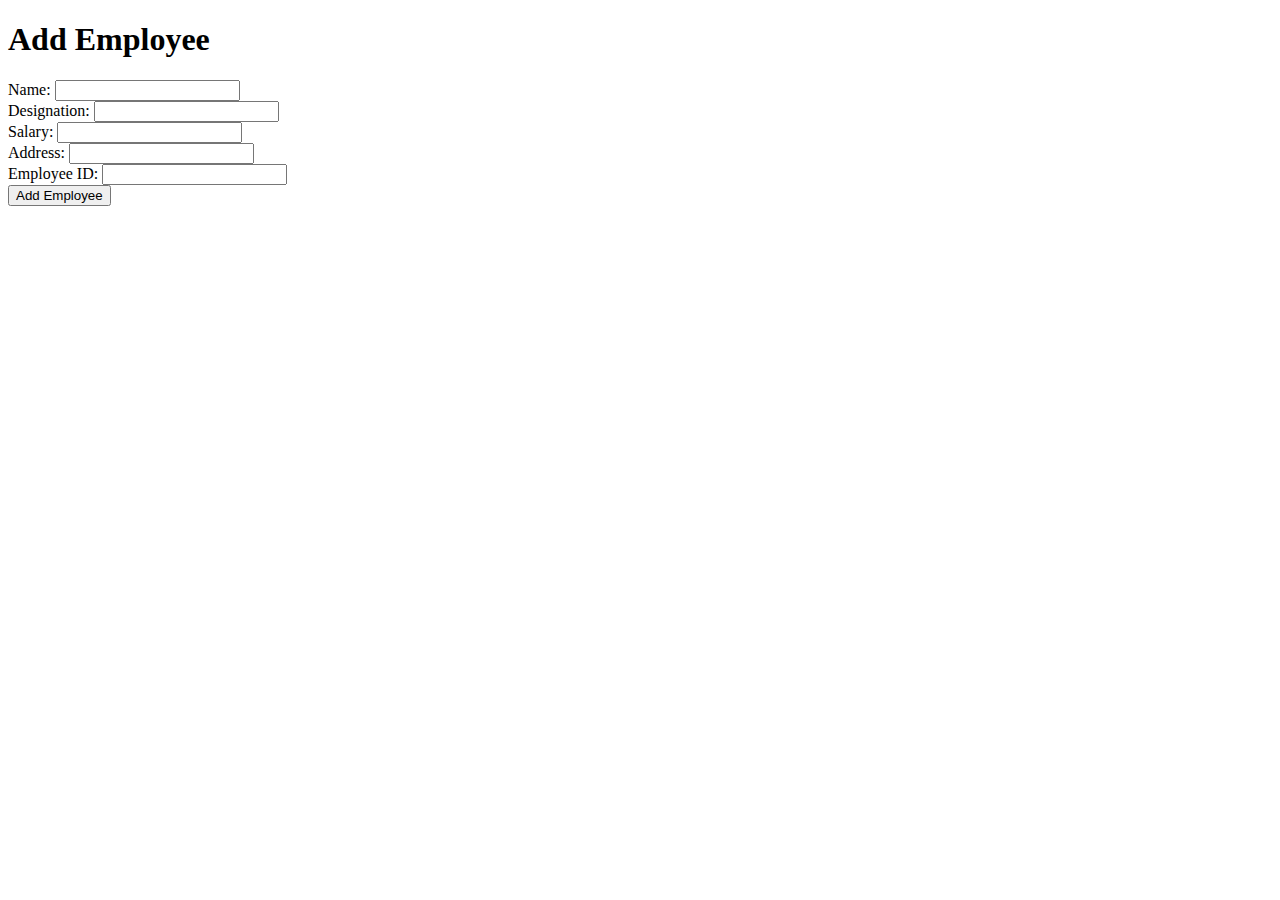
==== html/add_employee.html @ 812593e6 "suyash : wip" ====
<!-- Add Employee Page -->
<!DOCTYPE html>
<html lang="en">
<head>
    <meta charset="UTF-8">
    <meta name="viewport" content="width=device-width, initial-scale=1.0">
    <title>Add Employee</title>
    <link rel="stylesheet" href="css/styles.css">
</head>
<body>
    <div class="container">
        <h1>Add Employee</h1>
        <form>
            <label>Name:</label> <input type="text"><br>
            <label>Designation:</label> <input type="text"><br>
            <label>Salary:</label> <input type="number"><br>
            <label>Address:</label> <input type="text"><br>
            <label>Employee ID:</label> <input type="text"><br>
            <button type="submit">Add Employee</button>
        </form>
    </div>
</body>
</html>
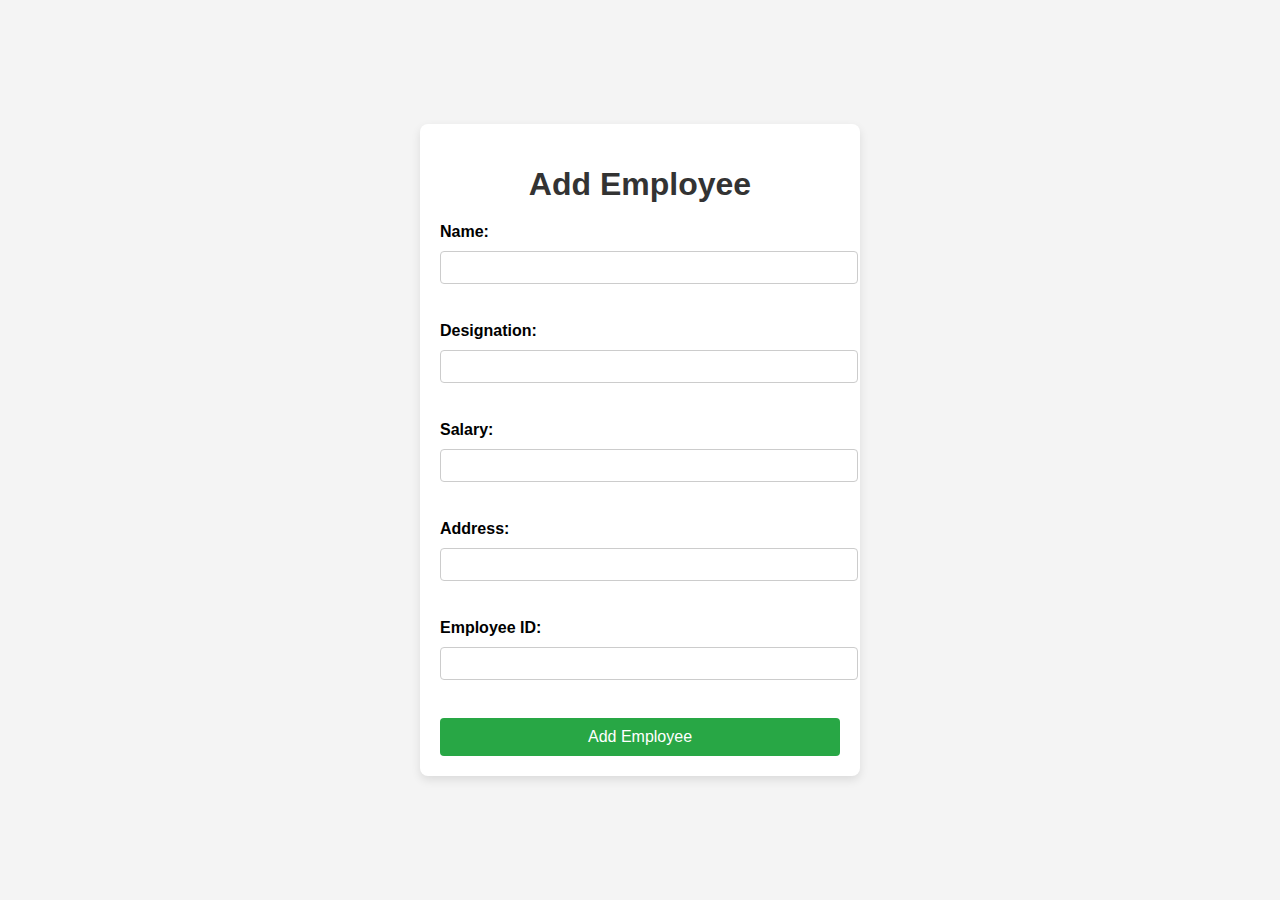
==== commit bef4456b: "suyash : wip" ====
--- a/html/add_employee.html
+++ b/html/add_employee.html
@@ -5,7 +5,7 @@
     <meta charset="UTF-8">
     <meta name="viewport" content="width=device-width, initial-scale=1.0">
     <title>Add Employee</title>
-    <link rel="stylesheet" href="css/styles.css">
+    <link rel="stylesheet" href="../css/styles.css">
 </head>
 <body>
     <div class="container">
--- a/css/styles.css
+++ b/css/styles.css
@@ -0,0 +1,77 @@
+/* styles.css */
+body {
+    font-family: Arial, sans-serif;
+    background-color: #f4f4f4;
+    margin: 0;
+    padding: 0;
+    display: flex;
+    justify-content: center;
+    align-items: center;
+    height: 100vh;
+}
+
+.container {
+    width: 400px;
+    background: #fff;
+    padding: 20px;
+    border-radius: 8px;
+    box-shadow: 0px 4px 10px rgba(0, 0, 0, 0.1);
+    text-align: center;
+}
+
+h1 {
+    color: #333;
+    margin-bottom: 20px;
+}
+
+.nav-bar {
+    display: flex;
+    flex-direction: column;
+    gap: 10px;
+}
+
+.nav-bar button {
+    padding: 10px;
+    background: #007bff;
+    color: white;
+    border: none;
+    cursor: pointer;
+    border-radius: 4px;
+    font-size: 16px;
+}
+
+.nav-bar button:hover {
+    background: #0056b3;
+}
+
+form {
+    display: flex;
+    flex-direction: column;
+    gap: 10px;
+    text-align: left;
+}
+
+label {
+    font-weight: bold;
+}
+
+input {
+    padding: 8px;
+    border: 1px solid #ccc;
+    border-radius: 4px;
+    width: 100%;
+}
+
+button[type="submit"] {
+    padding: 10px;
+    background: #28a745;
+    color: white;
+    border: none;
+    cursor: pointer;
+    border-radius: 4px;
+    font-size: 16px;
+}
+
+button[type="submit"]:hover {
+    background: #218838;
+}
